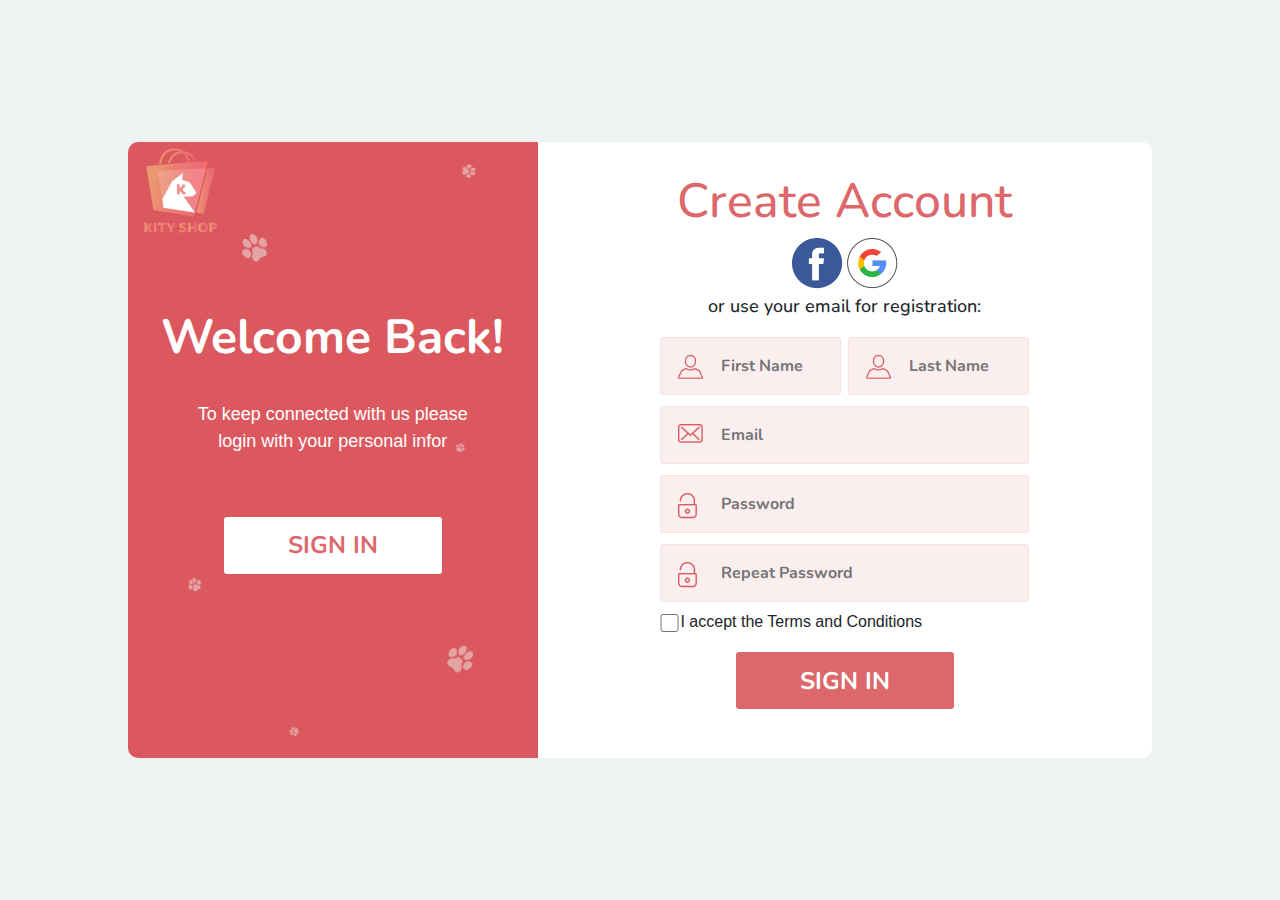
==== create.html @ f1b3e2db "Upload login create , XOng service" ====
<!doctype html>
<html lang="en">

<head>
    <title>Create Account</title>
    <!-- Required meta tags -->
    <meta charset="utf-8">
    <meta name="viewport" content="width=device-width, initial-scale=1, shrink-to-fit=no">

    <!-- Bootstrap CSS -->
    <link rel="stylesheet" href="https://stackpath.bootstrapcdn.com/bootstrap/4.3.1/css/bootstrap.min.css" integrity="sha384-ggOyR0iXCbMQv3Xipma34MD+dH/1fQ784/j6cY/iJTQUOhcWr7x9JvoRxT2MZw1T" crossorigin="anonymous">
    <!-- font -->
    <link href="https://fonts.googleapis.com/css2?family=Nunito&display=swap" rel="stylesheet">

    <link rel="stylesheet" href="./style/create/style.css">
</head>

<body>
    <div class="_background">
        <div class="cont">
            <div class="hello">
                <img class="logo" src="./public/image/login/logo.png" alt="logo">
                <div class="_hello">
                    <h1>Welcome Back!</h1>
                    <span>To keep connected with us please 
                        <br> login with your personal infor</span>
                    <button class="sign-in-hello">SIGN IN</button>
                </div>
            </div>
            <div class="login">
                <div class="form-login">
                    <h3>Create Account</h3>
                    <div class="icon">
                        <img src="./public/image/login/facebook-icon.png" alt="">
                        <img src="./public/image/login/google-icon.png" alt="">
                    </div>
                    <h5>or use your email for registration:</h5>
                    <div class="_col-2">
                        <div class="inp">
                            <img src="./public/image/login/user-icon.png" alt="">
                            <input type="text" placeholder="First Name">
                        </div>
                        <div class="inp-right">
                            <img src="./public/image/login/user-icon.png" alt="">
                            <input type="text" placeholder="Last Name">
                        </div>
                    </div>
                    <div class="inp">
                        <img src="./public/image/login/message-icon.png" alt="">
                        <input type="text" placeholder="Email">
                    </div>
                    <div class="inp">
                        <img src="./public/image/login/block-icon.png">
                        <input type="text" placeholder="Password">
                    </div>
                    <div class="inp">
                        <img src="./public/image/login/block-icon.png">
                        <input type="text" placeholder="Repeat Password">
                    </div>
                    <!-- <input type="checkbox" name="" id="" class="forgot-pass"><br> -->
                    <div class="form-check">
                        <input type="checkbox" class="form-check-input check-b-your" id="exampleCheck1">
                        <label class="form-check-label" for="exampleCheck1">I accept the Terms and Conditions</label>
                    </div>
                    <button class="sign-in">SIGN IN</button>
                </div>

            </div>
        </div>

        <!-- Optional JavaScript -->
        <!-- jQuery first, then Popper.js, then Bootstrap JS -->
        <script src="https://code.jquery.com/jquery-3.3.1.slim.min.js" integrity="sha384-q8i/X+965DzO0rT7abK41JStQIAqVgRVzpbzo5smXKp4YfRvH+8abtTE1Pi6jizo" crossorigin="anonymous"></script>
        <script src="https://cdnjs.cloudflare.com/ajax/libs/popper.js/1.14.7/umd/popper.min.js" integrity="sha384-UO2eT0CpHqdSJQ6hJty5KVphtPhzWj9WO1clHTMGa3JDZwrnQq4sF86dIHNDz0W1" crossorigin="anonymous"></script>
        <script src="https://stackpath.bootstrapcdn.com/bootstrap/4.3.1/js/bootstrap.min.js" integrity="sha384-JjSmVgyd0p3pXB1rRibZUAYoIIy6OrQ6VrjIEaFf/nJGzIxFDsf4x0xIM+B07jRM" crossorigin="anonymous"></script>
</body>

</html>
---- style/create/style.css ----
* {
  margin: 0px;
  padding: 0px; }

._background {
  width: 100%;
  height: 100vh;
  background: #F0F3F3;
  display: flex;
  align-items: center;
  justify-content: center; }
  ._background .cont {
    display: flex;
    background-color: white;
    width: 80%;
    border-radius: 10px; }
    ._background .cont .hello {
      width: 40%;
      background-color: #DC686B;
      background-image: url(../../public/image/login/chanmeo-01.png);
      background-repeat: no-repeat;
      background-size: cover;
      border-radius: 10px 0px 0px 10px;
      display: flex;
      justify-content: center;
      align-items: center;
      position: relative; }
      ._background .cont .hello .logo {
        position: absolute;
        top: 0px;
        left: 0px; }
      ._background .cont .hello ._hello {
        text-align: center; }
        ._background .cont .hello ._hello h1 {
          font-size: 48px;
          font-family: "Nunito", sans-serif;
          font-weight: bold;
          color: white; }
        ._background .cont .hello ._hello span {
          display: block;
          color: white;
          margin-top: 10%;
          margin-bottom: 15%;
          font-size: 18px; }
        ._background .cont .hello ._hello .sign-in-hello {
          margin-top: 3%;
          margin-bottom: 5%;
          background-color: white;
          height: 57px;
          width: 218px;
          border: none;
          border-radius: 3px;
          font-family: "Nunito", sans-serif;
          color: #DC686B;
          font-size: 24px;
          font-weight: bold; }
    ._background .cont .login {
      width: 60%; }
      ._background .cont .login .form-login {
        width: 60%;
        text-align: center;
        margin: auto;
        margin-top: 5%;
        margin-bottom: 5%; }
        ._background .cont .login .form-login h3 {
          font-size: 48px;
          font-family: "Nunito", sans-serif;
          color: #DC686B; }
        ._background .cont .login .form-login h5 {
          padding-top: 2%;
          font-size: 18px;
          font-family: "Nunito", sans-serif; }
        ._background .cont .login .form-login ._col-2 {
          display: flex; }
          ._background .cont .login .form-login ._col-2 .inp-right {
            padding-top: 3%;
            margin-left: 2%; }
            ._background .cont .login .form-login ._col-2 .inp-right img {
              position: absolute;
              padding: 18px;
              text-align: center; }
            ._background .cont .login .form-login ._col-2 .inp-right input {
              background-color: #fbeeef;
              border: 1px solid #f8e1e3;
              border-radius: 3px;
              width: 100%;
              height: 58px;
              padding-left: 60px;
              font-weight: bold;
              font-family: "Nunito", sans-serif;
              font-size: 16px; }
        ._background .cont .login .form-login .inp {
          padding-top: 3%; }
          ._background .cont .login .form-login .inp img {
            position: absolute;
            padding: 18px;
            text-align: center; }
          ._background .cont .login .form-login .inp input {
            background-color: #fbeeef;
            border: 1px solid #f8e1e3;
            border-radius: 3px;
            width: 100%;
            height: 58px;
            padding-left: 60px;
            font-weight: bold;
            font-family: "Nunito", sans-serif;
            font-size: 16px; }
        ._background .cont .login .form-login .forgot-pass {
          background-color: white;
          margin-top: 10%;
          height: 28px;
          width: 186px;
          border: none;
          border-radius: 3px;
          border-bottom: 2px solid #fae8e8;
          font-family: "Nunito", sans-serif;
          font-size: 14px; }
        ._background .cont .login .form-login .form-check {
          text-align: left;
          margin-top: 2%;
          margin-bottom: 2%; }
          ._background .cont .login .form-login .form-check .check-b-your {
            font-size: 16px;
            font-weight: bold;
            font-family: "Nunito", sans-serif;
            width: 5%;
            height: 72%; }
        ._background .cont .login .form-login .sign-in {
          margin-top: 3%;
          margin-bottom: 5%;
          background-color: #DC686B;
          height: 57px;
          width: 218px;
          border: none;
          border-radius: 3px;
          font-family: "Nunito", sans-serif;
          color: white;
          font-size: 24px;
          font-weight: bold; }

/*# sourceMappingURL=style.css.map */
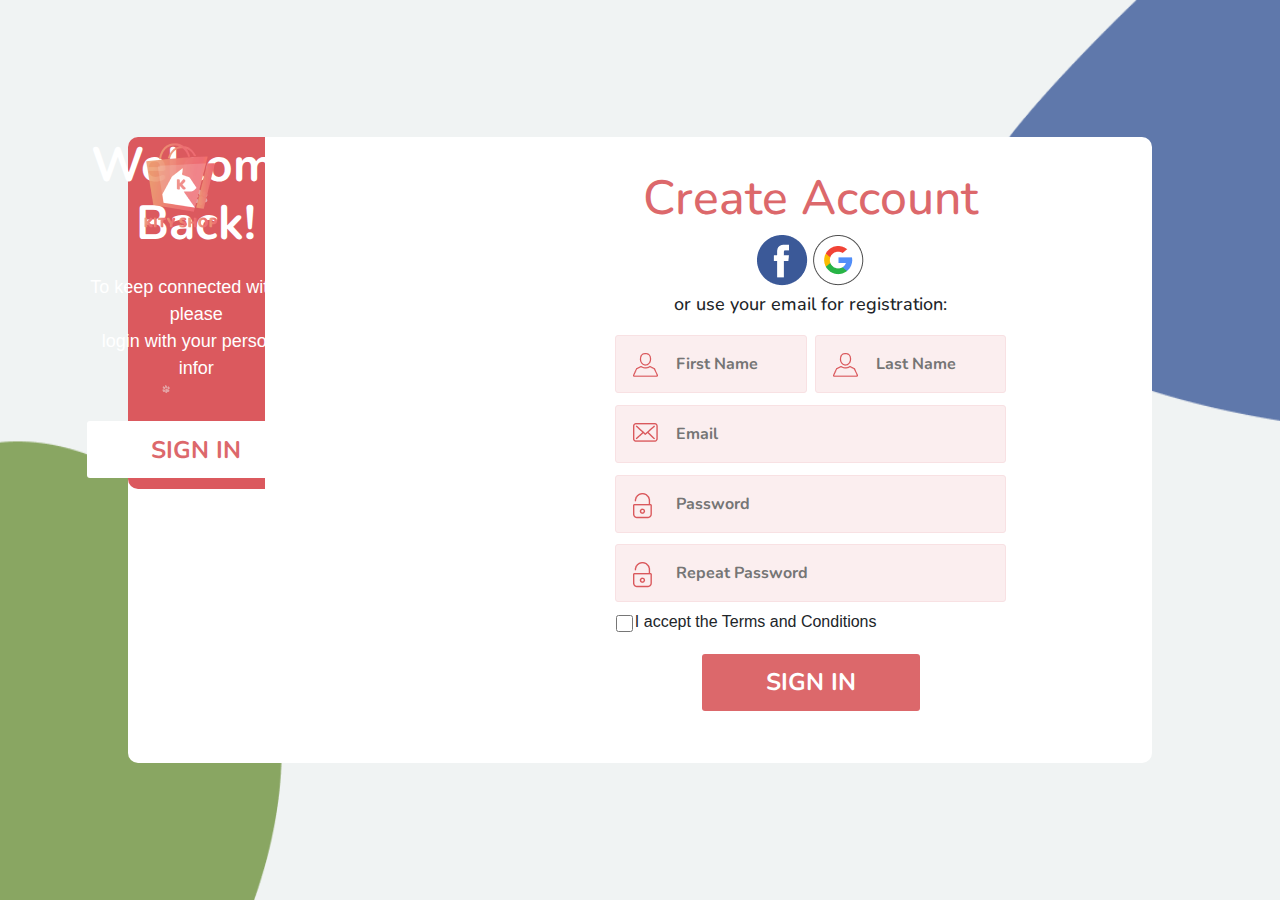
==== commit 0797d05c: "Xong" ====
--- a/create.html
+++ b/create.html
@@ -18,53 +18,58 @@
 <body>
     <div class="_background">
         <div class="cont">
-            <div class="hello">
-                <img class="logo" src="./public/image/login/logo.png" alt="logo">
-                <div class="_hello">
-                    <h1>Welcome Back!</h1>
-                    <span>To keep connected with us please 
+            <div class="row" style="width: 100%; margin-left: 0px; margin-right: 0px;">
+                <div class="col-lg-4 col-sm-4 col-md-4" style="padding-right: 0px; padding-left: 0px;">
+                    <div class="hello">
+                        <img class="logo" src="./public/image/login/logo.png" alt="logo">
+                        <div class="_hello">
+                            <h1>Welcome Back!</h1>
+                            <span>To keep connected with us please 
                         <br> login with your personal infor</span>
-                    <button class="sign-in-hello">SIGN IN</button>
-                </div>
-            </div>
-            <div class="login">
-                <div class="form-login">
-                    <h3>Create Account</h3>
-                    <div class="icon">
-                        <img src="./public/image/login/facebook-icon.png" alt="">
-                        <img src="./public/image/login/google-icon.png" alt="">
-                    </div>
-                    <h5>or use your email for registration:</h5>
-                    <div class="_col-2">
-                        <div class="inp">
-                            <img src="./public/image/login/user-icon.png" alt="">
-                            <input type="text" placeholder="First Name">
-                        </div>
-                        <div class="inp-right">
-                            <img src="./public/image/login/user-icon.png" alt="">
-                            <input type="text" placeholder="Last Name">
+                            <button class="sign-in-hello">SIGN IN</button>
                         </div>
                     </div>
-                    <div class="inp">
-                        <img src="./public/image/login/message-icon.png" alt="">
-                        <input type="text" placeholder="Email">
+                </div>
+                <div class="col-lg-8 col-sm-8 col-md-8">
+                    <div class="login">
+                        <div class="form-login">
+                            <h3>Create Account</h3>
+                            <div class="icon">
+                                <img src="./public/image/login/facebook-icon.png" alt="">
+                                <img src="./public/image/login/google-icon.png" alt="">
+                            </div>
+                            <h5>or use your email for registration:</h5>
+                            <div class="_col-2">
+                                <div class="inp">
+                                    <img src="./public/image/login/user-icon.png" alt="">
+                                    <input type="text" placeholder="First Name">
+                                </div>
+                                <div class="inp-right">
+                                    <img src="./public/image/login/user-icon.png" alt="">
+                                    <input type="text" placeholder="Last Name">
+                                </div>
+                            </div>
+                            <div class="inp">
+                                <img src="./public/image/login/message-icon.png" alt="">
+                                <input type="text" placeholder="Email">
+                            </div>
+                            <div class="inp">
+                                <img src="./public/image/login/block-icon.png">
+                                <input type="text" placeholder="Password">
+                            </div>
+                            <div class="inp">
+                                <img src="./public/image/login/block-icon.png">
+                                <input type="text" placeholder="Repeat Password">
+                            </div>
+                            <!-- <input type="checkbox" name="" id="" class="forgot-pass"><br> -->
+                            <div class="form-check">
+                                <input type="checkbox" class="form-check-input check-b-your" id="exampleCheck1">
+                                <label class="form-check-label" for="exampleCheck1">I accept the Terms and Conditions</label>
+                            </div>
+                            <button class="sign-in">SIGN IN</button>
+                        </div>
                     </div>
-                    <div class="inp">
-                        <img src="./public/image/login/block-icon.png">
-                        <input type="text" placeholder="Password">
-                    </div>
-                    <div class="inp">
-                        <img src="./public/image/login/block-icon.png">
-                        <input type="text" placeholder="Repeat Password">
-                    </div>
-                    <!-- <input type="checkbox" name="" id="" class="forgot-pass"><br> -->
-                    <div class="form-check">
-                        <input type="checkbox" class="form-check-input check-b-your" id="exampleCheck1">
-                        <label class="form-check-label" for="exampleCheck1">I accept the Terms and Conditions</label>
-                    </div>
-                    <button class="sign-in">SIGN IN</button>
                 </div>
-
             </div>
         </div>
 
--- a/style/create/style.css
+++ b/style/create/style.css
@@ -6,6 +6,9 @@
   width: 100%;
   height: 100vh;
   background: #F0F3F3;
+  background-image: url("./../../public/image/login/bgtron.png");
+  background-repeat: no-repeat;
+  background-size: 100% 100%;
   display: flex;
   align-items: center;
   justify-content: center; }
@@ -55,7 +58,7 @@
           font-size: 24px;
           font-weight: bold; }
     ._background .cont .login {
-      width: 60%; }
+      width: 100%; }
       ._background .cont .login .form-login {
         width: 60%;
         text-align: center;
@@ -138,4 +141,83 @@
           font-size: 24px;
           font-weight: bold; }
 
+@media (max-width: 992px) {
+  ._background .cont .hello {
+    width: 100%;
+    height: 100%; }
+    ._background .cont .hello ._hello h1 {
+      font-size: 25px; }
+    ._background .cont .hello ._hello span {
+      font-size: 13px; }
+    ._background .cont .hello ._hello .sign-in-hello {
+      height: 41px;
+      width: 159px;
+      font-size: 24px;
+      border-radius: 5px; }
+    ._background .cont .hello .logo {
+      width: 35%;
+      height: 19%; }
+  ._background .cont .login .logo {
+    width: 15%; }
+  ._background .cont .login .form-login {
+    width: 88%; }
+    ._background .cont .login .form-login h3 {
+      font-size: 40px;
+      font-weight: bold; }
+    ._background .cont .login .form-login .icon img {
+      width: 13%; }
+    ._background .cont .login .form-login h5 {
+      font-size: 12px; }
+    ._background .cont .login .form-login ._col-2 {
+      display: flex; }
+      ._background .cont .login .form-login ._col-2 .inp-right {
+        padding-top: 3%;
+        margin-left: 2%; }
+        ._background .cont .login .form-login ._col-2 .inp-right img {
+          padding: 8px 8px 0px 8px;
+          width: 8%;
+          height: 6%; }
+        ._background .cont .login .form-login ._col-2 .inp-right input {
+          height: 38px;
+          padding-left: 35px;
+          font-size: 13px; }
+    ._background .cont .login .form-login .inp img {
+      padding: 8px 8px 0px 8px;
+      width: 8%;
+      height: 6%; }
+    ._background .cont .login .form-login .inp input {
+      height: 38px;
+      padding-left: 35px;
+      font-size: 13px; }
+    ._background .cont .login .form-login .forgot-pass {
+      font-size: 12px;
+      width: 138px; }
+    ._background .cont .login .form-login .sign-in {
+      height: 41px;
+      width: 159px;
+      font-size: 24px;
+      border-radius: 5px; } }
+@media (max-width: 572px) {
+  ._background .cont .hello .logo {
+    width: 20%;
+    height: 19%; }
+  ._background .cont .hello ._hello {
+    margin-top: 16%; }
+    ._background .cont .hello ._hello .sign-in-hello {
+      height: 30px;
+      width: 90px;
+      font-size: 16px; }
+  ._background .cont .login .form-login h3 {
+    font-size: 30px; }
+  ._background .cont .login .form-login .inp img {
+    padding: 8px 8px 0px 8px;
+    width: 10%;
+    height: 8%; }
+  ._background .cont .login .form-login .form-check .form-check-label {
+    font-size: 12px; }
+  ._background .cont .login .form-login .sign-in {
+    height: 30px;
+    width: 90px;
+    font-size: 16px; } }
+
 /*# sourceMappingURL=style.css.map */
